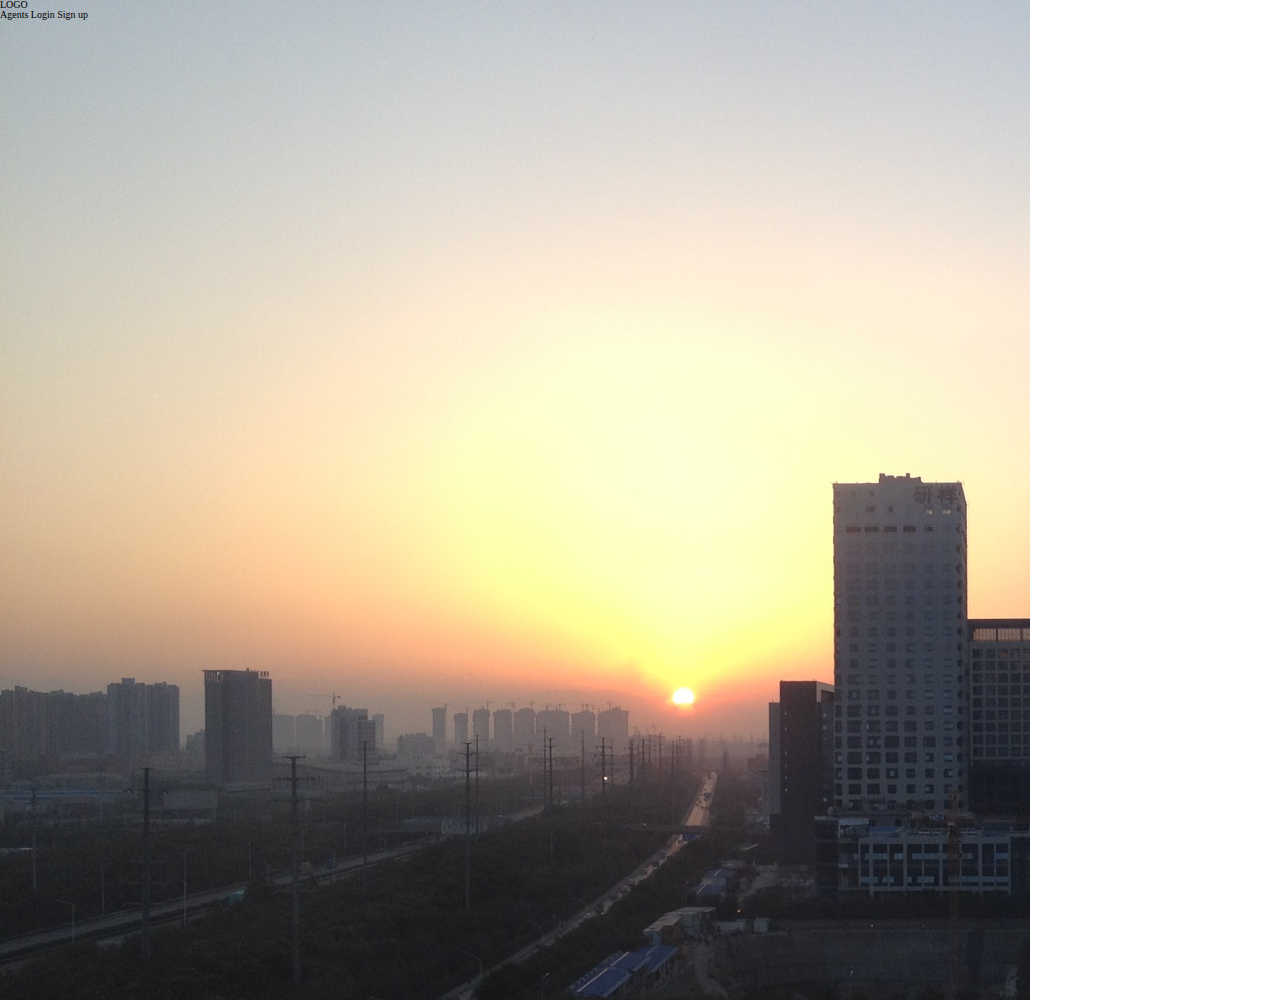
==== code/index.html @ d340ec89 "second homework" ====
<!DOCTYPE html>
<html>
<head>
	<title>My Design</title>
	<meta name="viewport" content="width=device-width, initial-scale=1">
	<meta charset="UTF-8">
	<!--[if IE]>
	    <script src="http://html5shiv.googlecode.com/svn/trunk/html5.js"></script>
	<![endif]-->
    <link href="stylesheets/style.css" type="text/css" rel="stylesheet" >
</head>
<body>

<div class="first_section">
<div class='header-head'>
	<div class="LOGO">LOGO	</div>
	<ul class=""
	<div class="logo">Agents Login Sign up </div>
	<h1 class=''
</div>


</body>
</html>
---- code/stylesheets/style.css ----
/* line 5, ../../../../.rvm/gems/ruby-1.9.3-p545/gems/compass-core-1.0.1/stylesheets/compass/reset/_utilities.scss */
html, body, div, span, applet, object, iframe,
h1, h2, h3, h4, h5, h6, p, blockquote, pre,
a, abbr, acronym, address, big, cite, code,
del, dfn, em, img, ins, kbd, q, s, samp,
small, strike, strong, sub, sup, tt, var,
b, u, i, center,
dl, dt, dd, ol, ul, li,
fieldset, form, label, legend,
table, caption, tbody, tfoot, thead, tr, th, td,
article, aside, canvas, details, embed,
figure, figcaption, footer, header, hgroup,
menu, nav, output, ruby, section, summary,
time, mark, audio, video {
  margin: 0;
  padding: 0;
  border: 0;
  font: inherit;
  font-size: 100%;
  vertical-align: baseline;
}

/* line 22, ../../../../.rvm/gems/ruby-1.9.3-p545/gems/compass-core-1.0.1/stylesheets/compass/reset/_utilities.scss */
html {
  line-height: 1;
}

/* line 24, ../../../../.rvm/gems/ruby-1.9.3-p545/gems/compass-core-1.0.1/stylesheets/compass/reset/_utilities.scss */
ol, ul {
  list-style: none;
}

/* line 26, ../../../../.rvm/gems/ruby-1.9.3-p545/gems/compass-core-1.0.1/stylesheets/compass/reset/_utilities.scss */
table {
  border-collapse: collapse;
  border-spacing: 0;
}

/* line 28, ../../../../.rvm/gems/ruby-1.9.3-p545/gems/compass-core-1.0.1/stylesheets/compass/reset/_utilities.scss */
caption, th, td {
  text-align: left;
  font-weight: normal;
  vertical-align: middle;
}

/* line 30, ../../../../.rvm/gems/ruby-1.9.3-p545/gems/compass-core-1.0.1/stylesheets/compass/reset/_utilities.scss */
q, blockquote {
  quotes: none;
}
/* line 103, ../../../../.rvm/gems/ruby-1.9.3-p545/gems/compass-core-1.0.1/stylesheets/compass/reset/_utilities.scss */
q:before, q:after, blockquote:before, blockquote:after {
  content: "";
  content: none;
}

/* line 32, ../../../../.rvm/gems/ruby-1.9.3-p545/gems/compass-core-1.0.1/stylesheets/compass/reset/_utilities.scss */
a img {
  border: none;
}

/* line 116, ../../../../.rvm/gems/ruby-1.9.3-p545/gems/compass-core-1.0.1/stylesheets/compass/reset/_utilities.scss */
article, aside, details, figcaption, figure, footer, header, hgroup, main, menu, nav, section, summary {
  display: block;
}

/* line 4, ../sass/style.scss */
body {
  font-size: 62.5%;
}

.first_section{
  width: 1030px;
  height: 1000px;
  background: url(../images/sunset-resized.jpg)
}
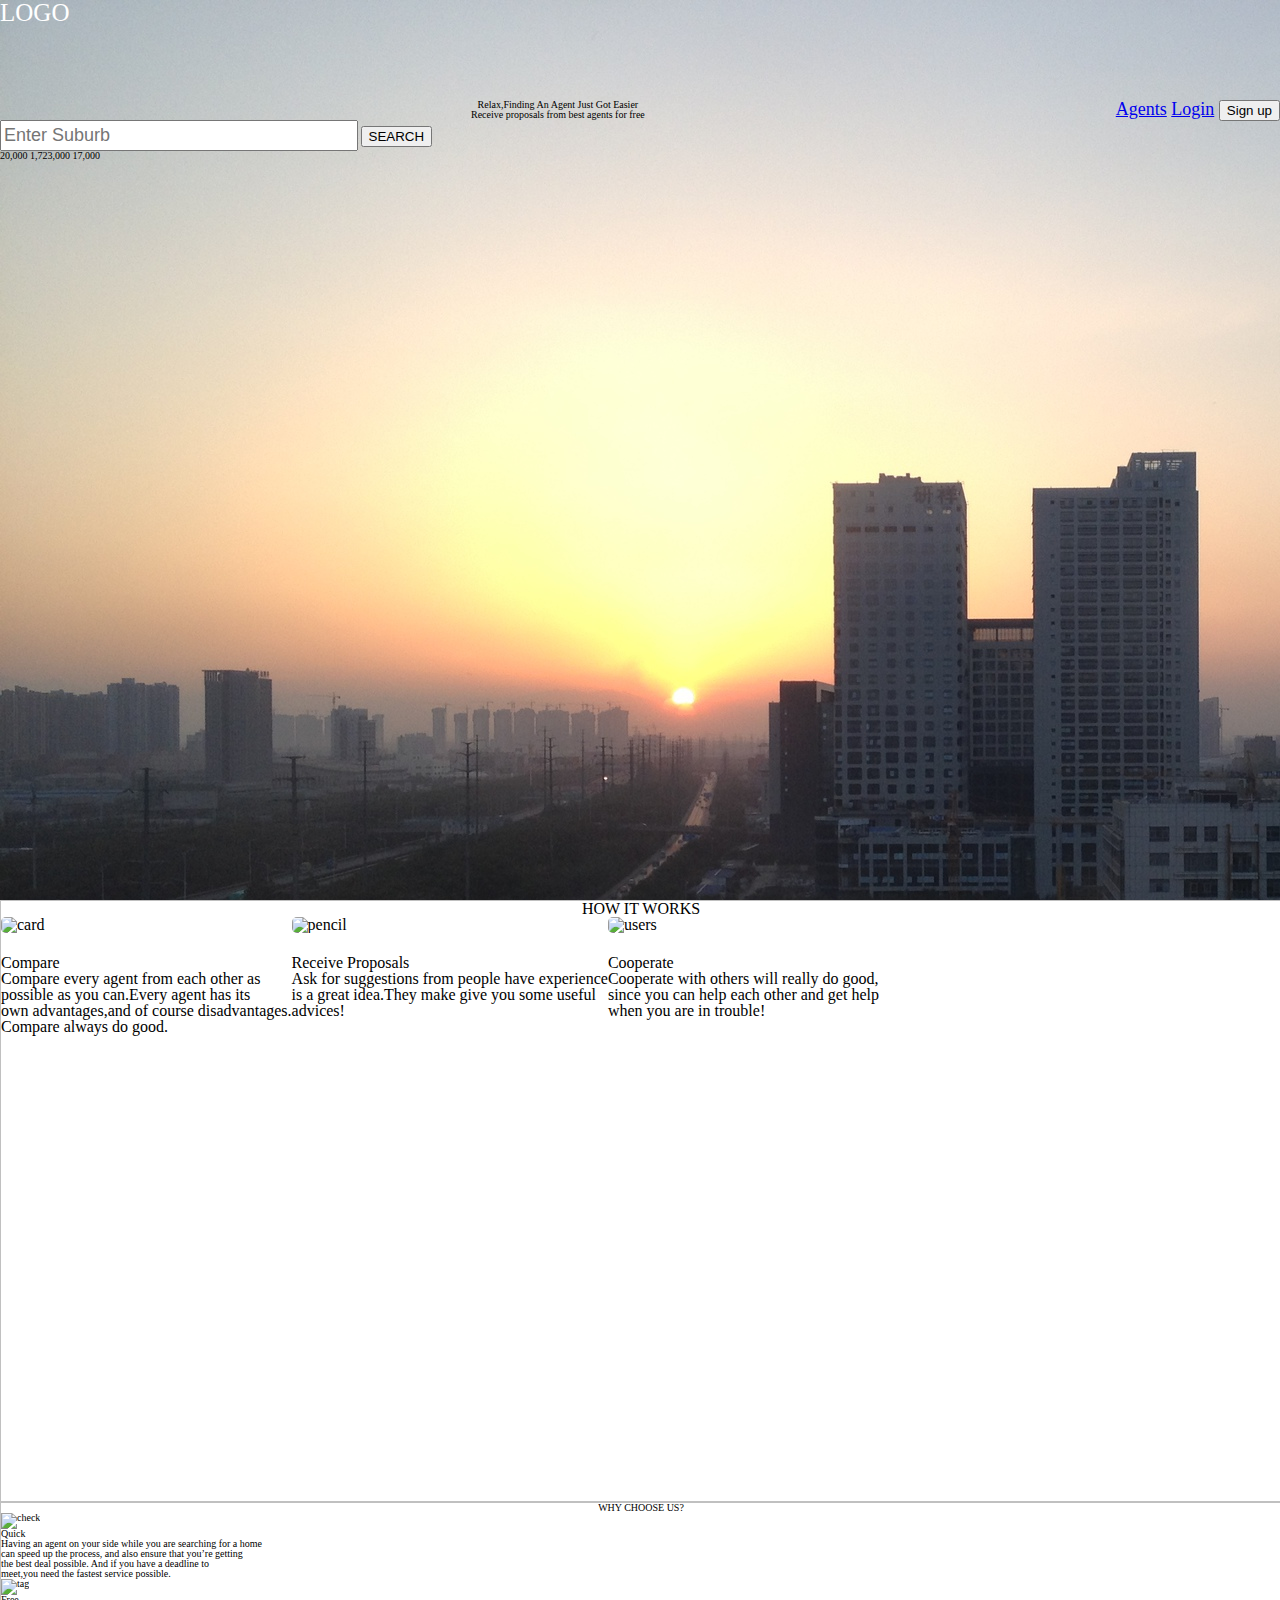
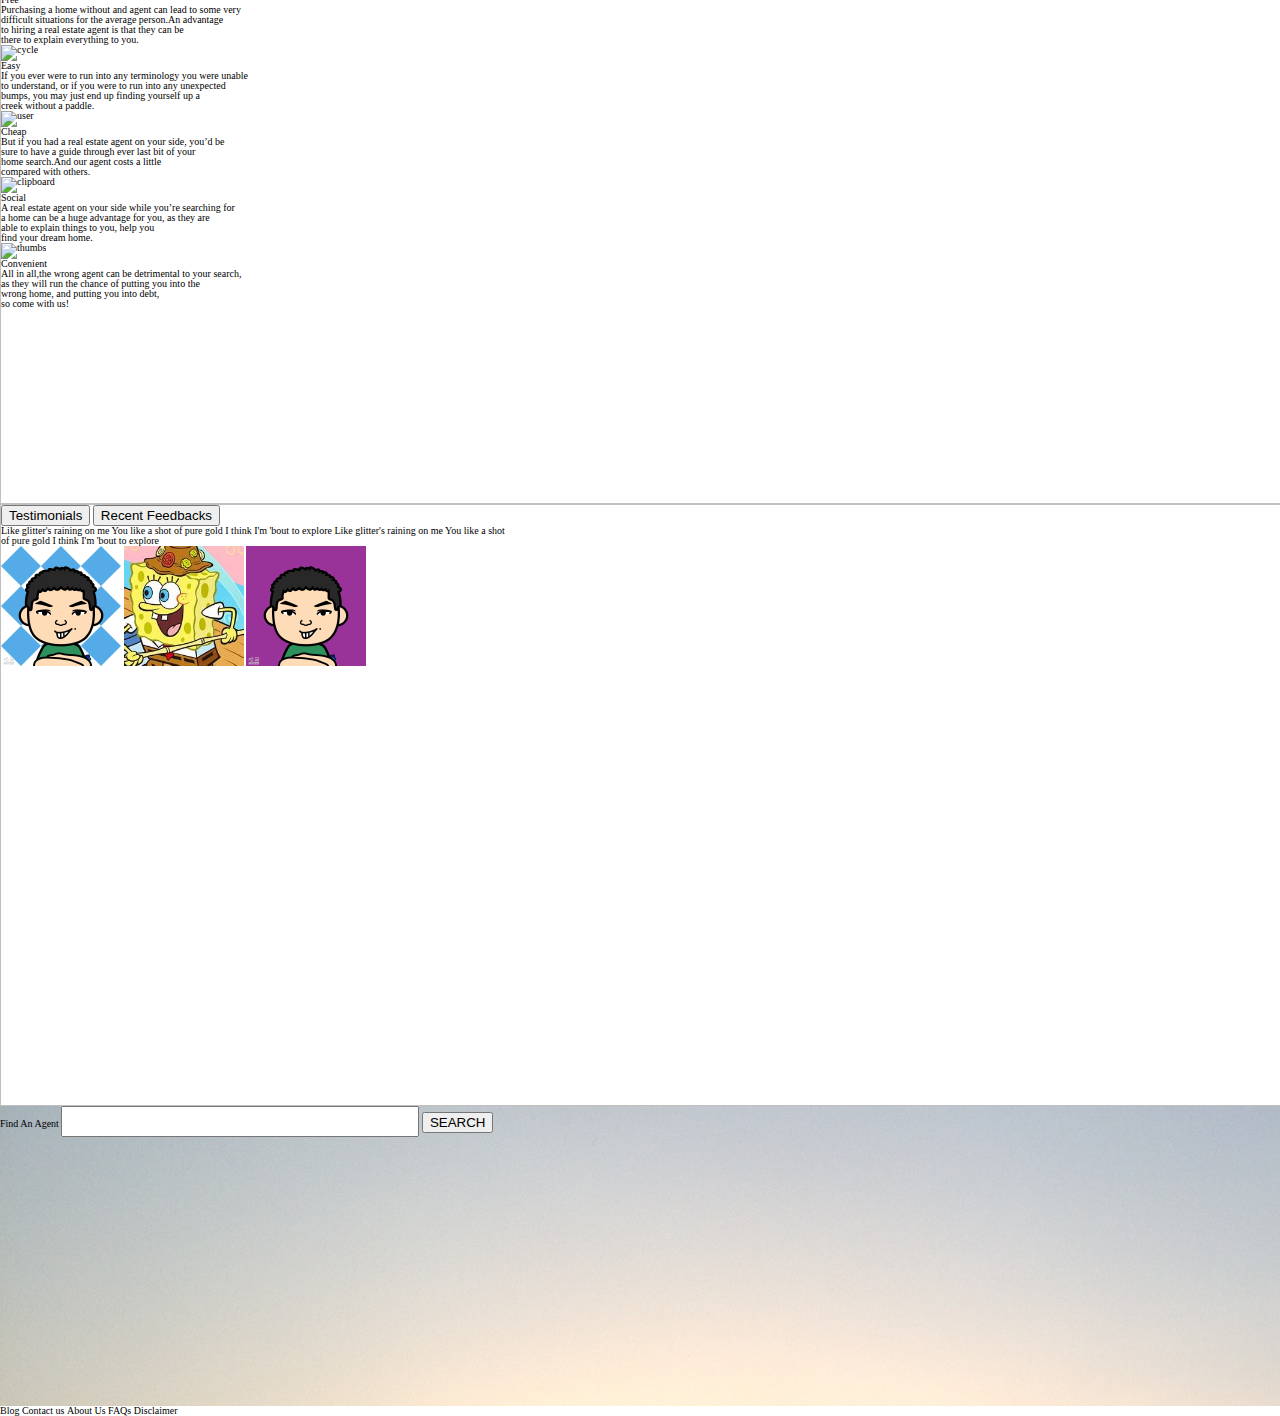
==== commit 338c90e5: "exercise about html and css" ====
--- a/code/index.html
+++ b/code/index.html
@@ -7,18 +7,203 @@
 	<!--[if IE]>
 	    <script src="http://html5shiv.googlecode.com/svn/trunk/html5.js"></script>
 	<![endif]-->
-    <link href="stylesheets/style.css" type="text/css" rel="stylesheet" >
+    <link rel="stylesheet" href="stylesheets/style.css" >
 </head>
 <body>
-
-<div class="first_section">
-<div class='header-head'>
-	<div class="LOGO">LOGO	</div>
-	<ul class=""
-	<div class="logo">Agents Login Sign up </div>
-	<h1 class=''
-</div>
-
-
+	<header>
+		<div class="header-background">
+			<div class="1st-section">
+			  <div class="logo">LOGO</div>
+		    <ul class="nav">
+				  <li role="navigation"><a href="#">Agents</a></li>
+			  	<li role="navigation"><a href="#">Login</a></li>
+				  <li>
+					  <button type="button" class="btn1">Sign up</button>
+				  </li>
+			  </ul>
+		  </div>
+			<div class="2nd-section">
+				<p align="center">Relax,Finding An Agent Just Got Easier</p>
+			</div>
+			<div class"other">
+				<p align="center">Receive proposals from best agents for free</p>
+			</div>
+			<div class="3rd-section">
+				<input type="text" placeholder="Enter Suburb">
+				<button type="button" class="btn2">SEARCH</button>
+			</div>
+			<div class="4th-section">
+				<ul class="num">
+					<li>20,000</li>
+					<li>1,723,000</li>
+					<li>17,000</li>
+				</ul>
+			</div>
+		</div>
+		<div class="middle">
+			<div class="how">
+				<p align="center">HOW IT WORKS</p>
+				<section class="teaser col-1-3">
+					<img src="/images/card.png" alt="card">
+					<p>Compare</p>
+					<p>Compare every agent from each other as
+					</p>
+					<p>possible as you can.Every agent has its
+					</p>
+					<p>own advantages,and of course disadvantages.
+					</p>
+					<p>Compare always do good.
+          </p>
+				</section>
+				<section class="teaser col-2-3">
+					<img src="/images/pencil.png" alt="pencil">
+					<p>Receive Proposals</p>
+					<p>Ask for suggestions from people have experience
+					</p>
+					<p>is a great idea.They make give you some useful
+					</p>
+					<p>advices!
+					</p>
+				</section>
+				<section class="teaser col-3-3">
+					<img src="/images/users.png" alt="users">
+					<p>Cooperate</p>
+					<p>Cooperate with others will really do good,
+					</p>
+					<p>since you can help each other and get help
+					</p>
+					<p>when you are in trouble!
+					</p>
+				</section>
+			</div>
+
+
+
+			<div class="why">
+				<p align="center">WHY CHOOSE US?</p>
+				<section class="1part 1-1">
+					<img src="/images/icon-check.png" alt="check">
+					<p>Quick</p>
+					<p>Having an agent on your side while you are searching for a home
+					</p>
+					<p>can speed up the process, and also ensure that you’re getting
+					</p>
+					<p>the best deal possible. And if you have a deadline to
+					</p>
+					<p>meet,you need the fastest service possible.
+					</p>
+				</section>
+
+				<section class="1part 1-2">
+					<img src="/images/icon-tag.png" alt="tag">
+					<p>Free</p>
+					<p>Purchasing a home without and agent can lead to some very
+					</p>
+					<p>difficult situations for the average person.An advantage
+					</p>
+					<p>to hiring a real estate agent is that they can be
+					</p>
+					<p>there to explain everything to you.
+					</p>
+				</section>
+
+				<section class="2part 2-1">
+					<img src="/images/icon-cycle.png" alt="cycle">
+					<p>Easy</p>
+					<p>If you ever were to run into any terminology you were unable
+					</p>
+					<p>to understand, or if you were to run into any unexpected
+					</p>
+					<p>bumps, you may just end up finding yourself up a
+					</p>
+					<p>creek without a paddle.
+					</p>
+				</section>
+
+				<section class="2part 2-2">
+					<img src="/images/icon-user.png" alt="user">
+					<p>Cheap</p>
+					<p>But if you had a real estate agent on your side, you’d be
+					</p>
+					<p>sure to have a guide through ever last bit of your
+					</p>
+					<p>home search.And our agent costs a little
+					</p>
+					<p>compared with others.
+					</p>
+				</section>
+
+				<section class="3part 3-1">
+					<img src="/images/icon-clipboard.png" alt="clipboard">
+					<p>Social</p>
+					<p>A real estate agent on your side while you’re searching for
+					</p>
+					<p>a home can be a huge advantage for you, as they are
+					</p>
+					<p>able to explain things to you, help you
+					</p>
+					<p>find your dream home.
+					</p>
+				</section>
+
+				<section class="3part 3-2">
+					<img src="/images/icon-thumbs.png" alt="thumbs">
+					<p>Convenient</p>
+					<p>All in all,the wrong agent can be detrimental to your search,
+					</p>
+					<p>as they will run the chance of putting you into the
+					</p>
+					<p>wrong home, and putting you into debt,
+					</p>
+					<p>so come with us!
+					</p>
+				</section>
+
+			</div>
+
+			<div class="test">
+        <button type="button" class="btn3">Testimonials</button>
+				<button type="button" class="btn4">Recent Feedbacks</button>
+				<p>Like glitter's raining on me You like a shot of pure gold I think
+					I'm 'bout to explore Like glitter's raining on me You like a shot
+				</p>
+			  <p>of pure gold I think I'm 'bout to explore
+				</p>
+				<div class="picture">
+					<img src="images/face1.jpg" alt="img1">
+					<img src="images/face2.jpg" alt="img2">
+					<img src="images/face3.jpg" alt="img3">
+				</div>
+
+
+			</div>
+		</div>
+	</header>
+
+	<footer>
+		<div class="footer-background">
+			<div class="input">
+				<p>Find An Agent
+					 <input type="text">
+					 <button type="button" class="btn5">SEARCH</button>
+				</p>
+			</div>
+		</div>
+		<div class="footer-nav">
+			<ul class="list">
+				<li>Blog</li>
+				<li>Contact us</li>
+				<li>About Us</li>
+				<li>FAQs</li>
+				<li>Disclaimer</li>
+			</ul>
+		</div>
+
+
+
+
+
+
+  </footer>
 </body>
 </html>
--- a/code/stylesheets/style.css
+++ b/code/stylesheets/style.css
@@ -67,9 +67,107 @@
 body {
   font-size: 62.5%;
 }
-
-.first_section{
-  width: 1030px;
-  height: 1000px;
+.logo{
+  font-size: 25px;
+  color: #fff;
+  display:block;
+  width:100px;
+  height:100px;
+}
+input{
+  width:350px;
+  height:25px;
+  margin:0px;
+  padding;0px;
+  font-size:18px;
+  vertical-align:center;
+}
+.header-background{
+  width: 1280px;
+  height: 900px;
   background: url(../images/sunset-resized.jpg)
 }
+.header-background 2nd-section{
+  font-size: 20px;
+  color:#fff;
+}
+.header-background other{
+  font-size:17px;
+  color:#fff;
+}
+li{
+  display:inline-block;
+  margin:0,0;
+  text-align:center;
+}
+.footer-background{
+  width: 1280px;
+  height: 300px;
+  background: url(../images/sunset-resized.jpg)
+}
+.how{
+  width:1280px;
+  height:600px;
+  background-color: #fff;
+  border:1px solid #c0c0c0;
+  font-size: 16px;
+}
+.how section{
+  float:left;
+  margin:auto;
+  vertical-align: middle;
+}
+.why{
+  width:1280px;
+  height:600px;
+  background-color: #fff;
+  border:1px solid #c0c0c0;
+}
+.why 1part{
+  float:left;
+  margin:auto;
+  vertical-align: middle;
+}
+.why 2part{
+  float:left;
+  margin:auto;
+  vertical-align: middle;
+}
+.why 3part{
+  float:left;
+  margin:auto;
+  vertical-align: middle;
+}
+.test{
+  width:1280px;
+  height:600px;
+  background-color: #fff;
+  border:1px solid #c0c0c0;
+}
+
+.nav{
+  display:block;
+  float:right;
+  font-size: 18px;
+  color:#fff;
+}
+
+.picture img{
+
+  height:120px;
+
+}
+.teaser img{
+  border-radius: 5px;
+  display: block;
+  margin-bottom: 22px;
+  max-width: 100%
+
+}
+
+.part img{
+  float:left;
+  height:20px;
+  width:20px;
+  display:inline-block;
+}
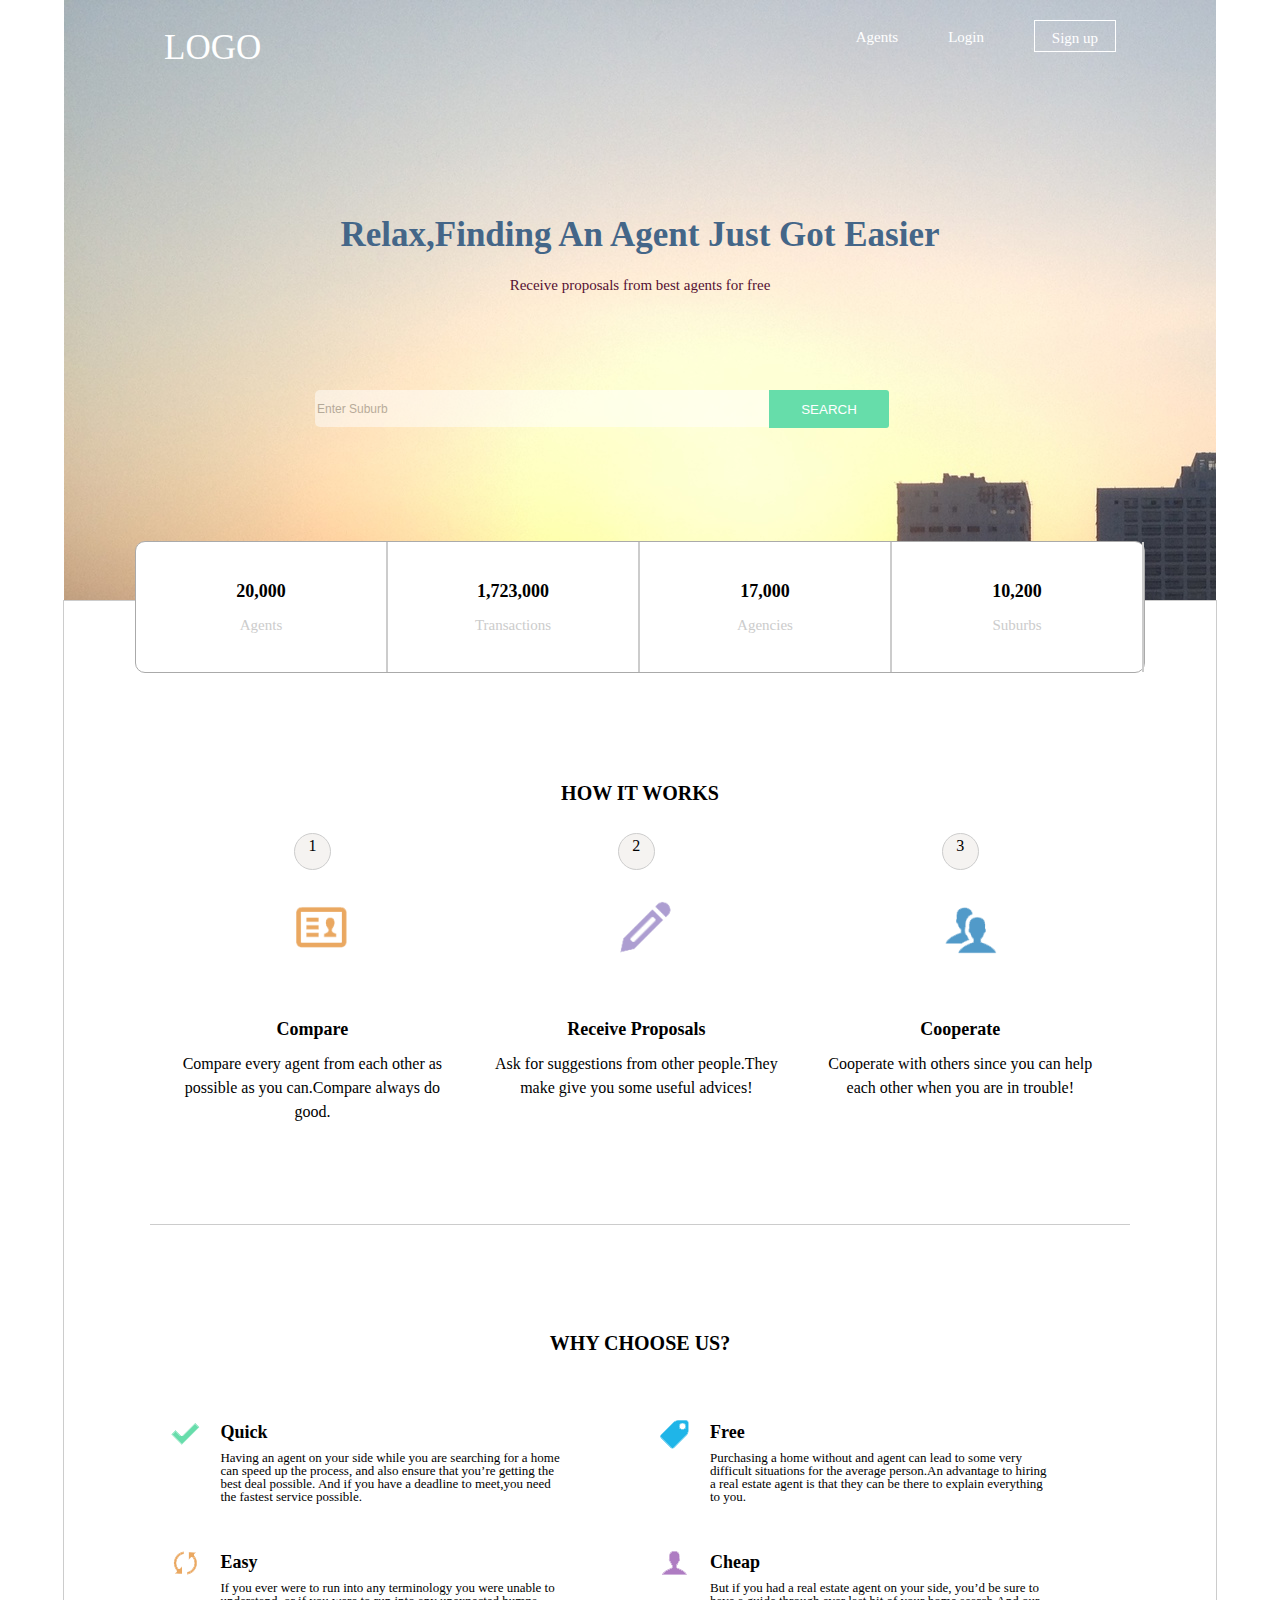
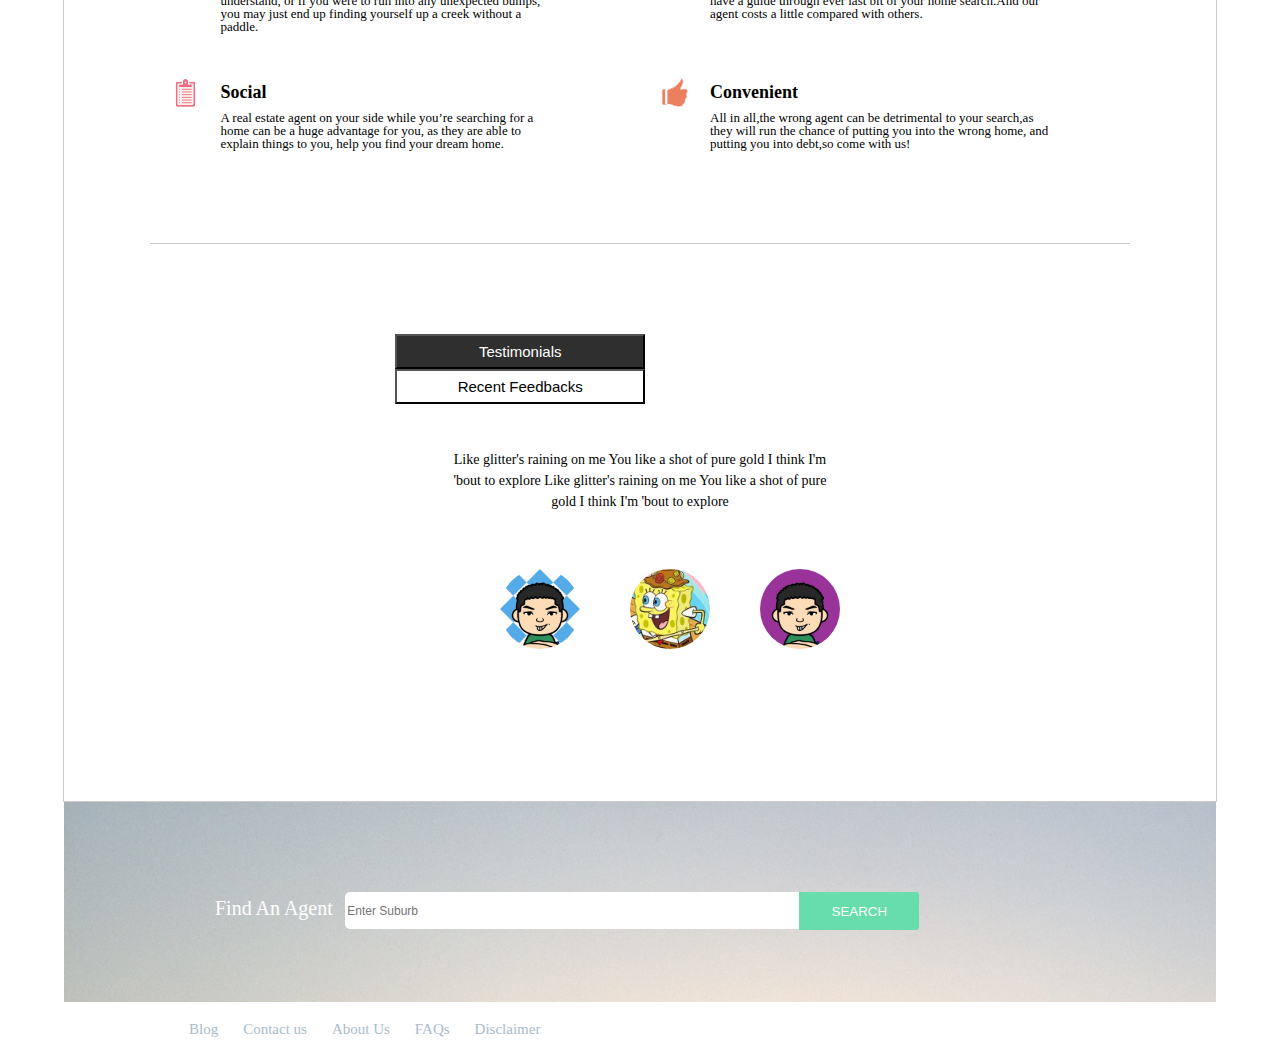
==== commit badb26b8: "homework about html and css" ====
--- a/code/index.html
+++ b/code/index.html
@@ -10,164 +10,145 @@
     <link rel="stylesheet" href="stylesheets/style.css" >
 </head>
 <body>
-	<header>
+
 		<div class="header-background">
-			<div class="1st-section">
-			  <div class="logo">LOGO</div>
-		    <ul class="nav">
-				  <li role="navigation"><a href="#">Agents</a></li>
-			  	<li role="navigation"><a href="#">Login</a></li>
-				  <li>
-					  <button type="button" class="btn1">Sign up</button>
-				  </li>
-			  </ul>
+			<div class="par">
+				<ul>
+			    <li>LOGO</li>
+				  <li>Sign up</li>
+			  	<li>Login</li>
+					<li>Agents</li>
+				</ul>
 		  </div>
-			<div class="2nd-section">
-				<p align="center">Relax,Finding An Agent Just Got Easier</p>
-			</div>
-			<div class"other">
+
+			<div class="part">
+				<h1 align="center">Relax,Finding An Agent Just Got Easier</h1>
 				<p align="center">Receive proposals from best agents for free</p>
-			</div>
-			<div class="3rd-section">
-				<input type="text" placeholder="Enter Suburb">
+			<div class="an">
+
+				<input type="text" placeholder="Enter Suburb"></input>
 				<button type="button" class="btn2">SEARCH</button>
 			</div>
-			<div class="4th-section">
-				<ul class="num">
-					<li>20,000</li>
-					<li>1,723,000</li>
-					<li>17,000</li>
-				</ul>
 			</div>
 		</div>
 		<div class="middle">
+			<div class="num">
+				<ul>
+					<li>
+						<p class="number">20,000</p>
+						<p class="item">Agents</p>
+					</li>
+					<li>
+						<p class="number">1,723,000</p>
+						<p class="item">Transactions</p>
+					</li>
+					<li>
+						<p class="number">17,000</p>
+						<p class="item">Agencies</p>
+					</li>
+					<li>
+						<p class="number">10,200</p>
+						<p class="item">Suburbs</p>
+					</li>
+				</ul>
+			</div>
+
+
 			<div class="how">
-				<p align="center">HOW IT WORKS</p>
-				<section class="teaser col-1-3">
-					<img src="/images/card.png" alt="card">
-					<p>Compare</p>
-					<p>Compare every agent from each other as
+				<h2 align="center">HOW IT WORKS</h2>
+				<div class="how_content">
+        <div class="item">
+					<p class="icon">1</p>
+					<img src="images/card.png" alt="card">
+					<h3>Compare</h3>
+					<p>Compare every agent from each other as possible as you can.Compare always do good.
 					</p>
-					<p>possible as you can.Every agent has its
+        </div>
+				<div class="item">
+					<p class="icon">2</p>
+					<img src="images/pencil.png" alt="pencil">
+					<h3>Receive Proposals</h3>
+					<p>Ask for suggestions from other people.They make give you some useful advices!
 					</p>
-					<p>own advantages,and of course disadvantages.
+			 </div>
+			 <div class="item">
+ 				<p class="icon">3</p>
+					<img src="images/users.png" alt="users">
+					<h3>Cooperate</h3>
+					<p>Cooperate with others since you can help each other when you are in trouble!
 					</p>
-					<p>Compare always do good.
-          </p>
-				</section>
-				<section class="teaser col-2-3">
-					<img src="/images/pencil.png" alt="pencil">
-					<p>Receive Proposals</p>
-					<p>Ask for suggestions from people have experience
-					</p>
-					<p>is a great idea.They make give you some useful
-					</p>
-					<p>advices!
-					</p>
-				</section>
-				<section class="teaser col-3-3">
-					<img src="/images/users.png" alt="users">
-					<p>Cooperate</p>
-					<p>Cooperate with others will really do good,
-					</p>
-					<p>since you can help each other and get help
-					</p>
-					<p>when you are in trouble!
-					</p>
-				</section>
+				</div>
 			</div>
+		</div>
 
 
 
 			<div class="why">
-				<p align="center">WHY CHOOSE US?</p>
-				<section class="1part 1-1">
-					<img src="/images/icon-check.png" alt="check">
-					<p>Quick</p>
-					<p>Having an agent on your side while you are searching for a home
-					</p>
-					<p>can speed up the process, and also ensure that you’re getting
-					</p>
-					<p>the best deal possible. And if you have a deadline to
-					</p>
-					<p>meet,you need the fastest service possible.
-					</p>
-				</section>
+				<h2 align="center">WHY CHOOSE US?</h2>
+				<div class="item">
+					<img src="images/icon-check.png" alt="check">
+					<div class="text">
+					  <h3>Quick</h3>
+					  <p>Having an agent on your side while you are searching for a home can speed up the process, and also ensure that you’re getting the best deal possible. And if you have a deadline to meet,you need the fastest service possible.
+						</p>
+			    </div>
+				</div>
 
-				<section class="1part 1-2">
-					<img src="/images/icon-tag.png" alt="tag">
-					<p>Free</p>
-					<p>Purchasing a home without and agent can lead to some very
-					</p>
-					<p>difficult situations for the average person.An advantage
-					</p>
-					<p>to hiring a real estate agent is that they can be
-					</p>
-					<p>there to explain everything to you.
-					</p>
-				</section>
+        <div class="item">
+					<img src="images/icon-tag.png" alt="tag">
+					<div class="text">
+					 <h3>Free</h3>
+					 <p>Purchasing a home without and agent can lead to some very difficult situations for the average person.An advantage to hiring a real estate agent is that they can be there to explain everything to you.
+					 </p>
+				 </div>
+			 </div>
 
-				<section class="2part 2-1">
-					<img src="/images/icon-cycle.png" alt="cycle">
-					<p>Easy</p>
-					<p>If you ever were to run into any terminology you were unable
-					</p>
-					<p>to understand, or if you were to run into any unexpected
-					</p>
-					<p>bumps, you may just end up finding yourself up a
-					</p>
-					<p>creek without a paddle.
-					</p>
-				</section>
+       <div class="item">
+					<img src="images/icon-cycle.png" alt="cycle">
+				  <div class="text">
+					  <h3>Easy</h3>
+					  <p>If you ever were to run into any terminology you were unable to understand, or if you were to run into any unexpected bumps, you may just end up finding yourself up a creek without a paddle.
+					  </p>
+				  </div>
+				</div>
 
-				<section class="2part 2-2">
-					<img src="/images/icon-user.png" alt="user">
-					<p>Cheap</p>
-					<p>But if you had a real estate agent on your side, you’d be
-					</p>
-					<p>sure to have a guide through ever last bit of your
-					</p>
-					<p>home search.And our agent costs a little
-					</p>
-					<p>compared with others.
-					</p>
-				</section>
+				<div class="item">
+					<img src="images/icon-user.png" alt="user">
+					<div class="text">
+					 <h3>Cheap</h3>
+					 <p>But if you had a real estate agent on your side, you’d be sure to have a guide through ever last bit of your home search.And our agent costs a little compared with others.
+					 </p>
+				  </div>
+				</div>
 
-				<section class="3part 3-1">
-					<img src="/images/icon-clipboard.png" alt="clipboard">
-					<p>Social</p>
-					<p>A real estate agent on your side while you’re searching for
-					</p>
-					<p>a home can be a huge advantage for you, as they are
-					</p>
-					<p>able to explain things to you, help you
-					</p>
-					<p>find your dream home.
-					</p>
-				</section>
+				<div class="item">
+					<img src="images/icon-clipboard.png" alt="clipboard">
+					<div class="text">
+					 <h3>Social</h3>
+					 <p>A real estate agent on your side while you’re searching for a home can be a huge advantage for you, as they are able to explain things to you, help you find your dream home.
+					 </p>
+				  </div>
+				</div>
 
-				<section class="3part 3-2">
-					<img src="/images/icon-thumbs.png" alt="thumbs">
-					<p>Convenient</p>
-					<p>All in all,the wrong agent can be detrimental to your search,
-					</p>
-					<p>as they will run the chance of putting you into the
-					</p>
-					<p>wrong home, and putting you into debt,
-					</p>
-					<p>so come with us!
-					</p>
-				</section>
+				<div class="item">
+					<img src="images/icon-thumbs.png" alt="thumbs">
+					<div class="text">
+					 <h3>Convenient</h3>
+					 <p>All in all,the wrong agent can be detrimental to your search,as they will run the chance of putting you into the wrong home, and putting you into debt,so come with us!
+					 </p>
+				  </div>
+				</div>
 
 			</div>
 
 			<div class="test">
+				<div class="anniu">
         <button type="button" class="btn3">Testimonials</button>
 				<button type="button" class="btn4">Recent Feedbacks</button>
+			</div>
 				<p>Like glitter's raining on me You like a shot of pure gold I think
 					I'm 'bout to explore Like glitter's raining on me You like a shot
-				</p>
-			  <p>of pure gold I think I'm 'bout to explore
+				of pure gold I think I'm 'bout to explore
 				</p>
 				<div class="picture">
 					<img src="images/face1.jpg" alt="img1">
@@ -178,17 +159,17 @@
 
 			</div>
 		</div>
-	</header>
 
-	<footer>
+
+
 		<div class="footer-background">
-			<div class="input">
-				<p>Find An Agent
-					 <input type="text">
+    <div class="in">
+				<span>Find An Agent</span>
+					 <input type="text" placeholder="Enter Suburb"></input>
 					 <button type="button" class="btn5">SEARCH</button>
-				</p>
-			</div>
 		</div>
+		</div>
+
 		<div class="footer-nav">
 			<ul class="list">
 				<li>Blog</li>
@@ -204,6 +185,6 @@
 
 
 
-  </footer>
+
 </body>
 </html>
--- a/code/stylesheets/style.css
+++ b/code/stylesheets/style.css
@@ -67,107 +67,322 @@
 body {
   font-size: 62.5%;
 }
-.logo{
-  font-size: 25px;
+.header-background{
+  width: 90%;
+  height: 600px;
+  margin:0 auto;
+  background: url(../images/sunset-resized.jpg)
+}
+
+.par ul li{
+  margin-top: 30px;
+}
+
+
+.par ul li:nth-child(1) {
+  margin-left: 100px;
+  float: left;
+  font-size: 35px;
+  color:#fff;
+}
+
+.par ul li:nth-child(4) {
+  margin-right: 50px;
+  float: right;
+  font-size: 15px;
+  color:#fff;
+}
+
+.par ul li:nth-child(3) {
+  margin-right: 50px;
+  float: right;
+  font-size: 15px;
+  color:#fff;
+  cursor: pointer;
+}
+
+.par ul li:nth-child(2) {
+  border: 1px solid white;
+  float: right;
+  width: 80px;
+  height: 20px;
+  text-align: center;
+  padding: 10px 0 0 0;
+  margin-top: 20px;
+  margin-right: 100px;
+  font-size: 15px;
+  color:#fff;
+  cursor: pointer;
+}
+.part{
+  padding-top: 200px;
+  line-height: 2;
+}
+.part h1{
+  font-size: 35px;
+  color:#468;
+  font-weight: bold;
+}
+.part p{
+  font-size: 15px;
+  color:#513;
+}
+
+.an{
+  width: 850px;
+  margin: 0 auto;
+  padding-top: 80px;
+}
+.an input{
+  margin-top: 10px;
+  margin-left: 100px;
+  width: 450px;
+  height: 35px;
+  font-size: 12px;
+  border-bottom-left-radius: 5px;
+  border-top-left-radius: 5px;
+  border: none;
+  opacity: 0.5;
+}
+.btn2{
+  position: absolute;
+  cursor: pointer;
+  margin-top: 10px;
+  width: 120px;
+  height: 38px;
+  border: none;
   color: #fff;
-  display:block;
-  width:100px;
-  height:100px;
-}
-input{
-  width:350px;
-  height:25px;
-  margin:0px;
-  padding;0px;
-  font-size:18px;
-  vertical-align:center;
-}
-.header-background{
-  width: 1280px;
-  height: 900px;
+  background: #6da;
+  cursor: pointer;
+  border-bottom-right-radius: 3px;
+  border-top-right-radius: 3px;
+}
+
+.middle {
+  border: 1px solid #CCC;
+  width: 90%;
+  height: 1800px;
+  background-color: white;
+  margin: 0 auto;
+}
+.middle .num {
+/*  overflow: hidden;*/
+  width: 1008px;
+  margin: 0 auto;
+  border: 1px solid #aaa;
+  border-radius: 10px;
+  top: -60px;
+  position: relative;
+  background: #fff;
+  height: 130px;
+}
+.middle .num li {
+  width: 250px;
+  float: left;
+  text-align: center;
+  border-right:2px solid #CCC;
+  height: 130px;
+}
+/* line 129, ../sass/style.scss */
+.middle .num li .number {
+  font-size: 18px;
+  margin-top: 40px;
+  font-weight: bold;
+}
+/* line 135, ../sass/style.scss */
+.middle .num li .item {
+  font-size: 15px;
+  margin-top: 18px;
+  color: #CCC;
+}
+.middle .how {
+  width: 85%;
+  height:500px;
+  margin: 0 auto;
+}
+.middle .how h2 {
+  font-weight: bolder;
+  font-size: 20px;
+  margin: 50px;
+}
+.middle .how .how_content {
+  position: relative;
+  top: -20px;
+  overflow: hidden;
+  padding-bottom: 100px;
+  border-bottom: 1px solid #ccc;
+}
+.middle .how .how_content .item {
+  float: left;
+  width: 29%;
+  margin: 0 20px;
+}
+.middle .how .how_content .item .icon {
+  border: 1px solid #ccc;
+  border-radius: 100%;
+  width: 35px;
+  height: 35px;
+  background: #f5f3f1;
+  margin: 0 auto;
+}
+.middle .how .how_content .item img {
+  display: inline-block;
+  margin: 20px 115px 40px;
+  height: 75px;
+  width: 75px;
+}
+.middle .how .how_content .item h3{
+  font-size: 18px;
+  text-align: center;
+  font-weight: bold;
+  line-height: 2.5;
+}
+.middle .how .how_content .item p {
+  font-size: 16px;
+  text-align: center;
+  line-height: 1.5;
+}
+.middle .why {
+  width: 85%;
+  height: 500px;
+  margin: 0 auto;
+  margin-top: 10px;
+  border-bottom: 1px solid #CCC;
+  padding-bottom: 10px;
+}
+.middle .why h2{
+  font-size: 20px;
+  font-weight: bold;
+  margin: 50px;
+}
+.middle .why .item{
+  width: 50%;
+  height: 130px;
+  float: left;
+}
+.middle .why .item img{
+  margin-top: 10px;
+  position: absolute;
+  margin-left: 15px;
+}
+.middle .why .item .text{
+  margin-left: 70px;
+  margin-top: 20px;
+  font-size: 13px;
+}
+.middle .why .item .text h3{
+  font-size: 18px;
+  font-weight: bold;
+  margin-top: 15px;
+  padding-bottom: 10px;
+}
+.middle .why .item .text p{
+  padding-right: 80px;
+}
+.middle .test{
+  width: 85%;
+  height: 300px;
+  margin: 0 auto;
+  background-color: white;
+}
+.middle .test .anniu{
+  width: 50%;
+  height: 35px;
+  margin: 0 auto;
+  margin-top: 90px;
+}
+.middle .test .btn3{
+  text-align: center;
+  background-color: #2f2f2f;
+  width:250px;
+  height: 35px;
+  font-size: 15px;
+  color: #fff;
+  float:left;
+}
+.middle .test .btn4{
+  text-align: center;
+  background-color: #fff;
+  width: 250px;
+  height: 35px;
+  font-size: 15px;
+  color: #000;
+  float:left;
+}
+.middle .test p{
+  width: 40%;
+  height: 100px;
+  text-align: center;
+  margin: 0 auto;
+  margin-top: 80px;
+  font-size: 14px;
+  line-height: 1.5;
+}
+.middle .test .picture {
+  width: 400px;
+  height: 60px;
+  margin: 0 auto;
+  margin-top: 20px;
+  margin-left: 300px;
+}
+.middle .test .picture img{
+  width: 80px;
+  height: 80px;
+  border-radius: 50px;
+  float: left;
+  margin-left: 50px;
+}
+.footer-background{
+  width:90%;
+  height: 200px;
+  margin:0 auto;
   background: url(../images/sunset-resized.jpg)
 }
-.header-background 2nd-section{
+.footer-background .in{
+  width: 850px;
+  margin: 0 auto;
+  padding-top: 80px;
+}
+.footer-background .in span{
   font-size: 20px;
-  color:#fff;
-}
-.header-background other{
-  font-size:17px;
-  color:#fff;
-}
-li{
-  display:inline-block;
-  margin:0,0;
-  text-align:center;
-}
-.footer-background{
-  width: 1280px;
-  height: 300px;
-  background: url(../images/sunset-resized.jpg)
-}
-.how{
-  width:1280px;
-  height:600px;
-  background-color: #fff;
-  border:1px solid #c0c0c0;
-  font-size: 16px;
-}
-.how section{
+  color: white;
+  margin-right: 10px;
+}
+.footer-background .in input{
+  margin-top: 10px;
+  width: 450px;
+  height: 35px;
+  font-size: 12px;
+  font-color: #fff;
+  border-bottom-left-radius: 5px;
+  border-top-left-radius: 5px;
+  border: none;
+}
+.footer-background .in .btn5{
+  position: absolute;
+  margin-top: 10px;
+  width: 120px;
+  height: 38px;
+  border: none;
+  color: #fff;
+  background: #6da;
+  cursor: pointer;
+  border-bottom-right-radius: 3px;
+  border-top-right-radius: 3px;
+}
+.footer-nav{
+  width: 90%;
+  height: 50px;
+  margin:0 auto;
+  background-color:#fff;
+}
+.footer-nav ul{
+  padding-top: 20px;
+  padding-left: 100px;
+}
+.footer-nav ul li{
   float:left;
-  margin:auto;
-  vertical-align: middle;
-}
-.why{
-  width:1280px;
-  height:600px;
-  background-color: #fff;
-  border:1px solid #c0c0c0;
-}
-.why 1part{
-  float:left;
-  margin:auto;
-  vertical-align: middle;
-}
-.why 2part{
-  float:left;
-  margin:auto;
-  vertical-align: middle;
-}
-.why 3part{
-  float:left;
-  margin:auto;
-  vertical-align: middle;
-}
-.test{
-  width:1280px;
-  height:600px;
-  background-color: #fff;
-  border:1px solid #c0c0c0;
-}
-
-.nav{
-  display:block;
-  float:right;
-  font-size: 18px;
-  color:#fff;
-}
-
-.picture img{
-
-  height:120px;
-
-}
-.teaser img{
-  border-radius: 5px;
-  display: block;
-  margin-bottom: 22px;
-  max-width: 100%
-
-}
-
-.part img{
-  float:left;
-  height:20px;
-  width:20px;
-  display:inline-block;
-}
+  margin-left: 25px;
+  font-size: 15px;
+  color:#abc;
+}
